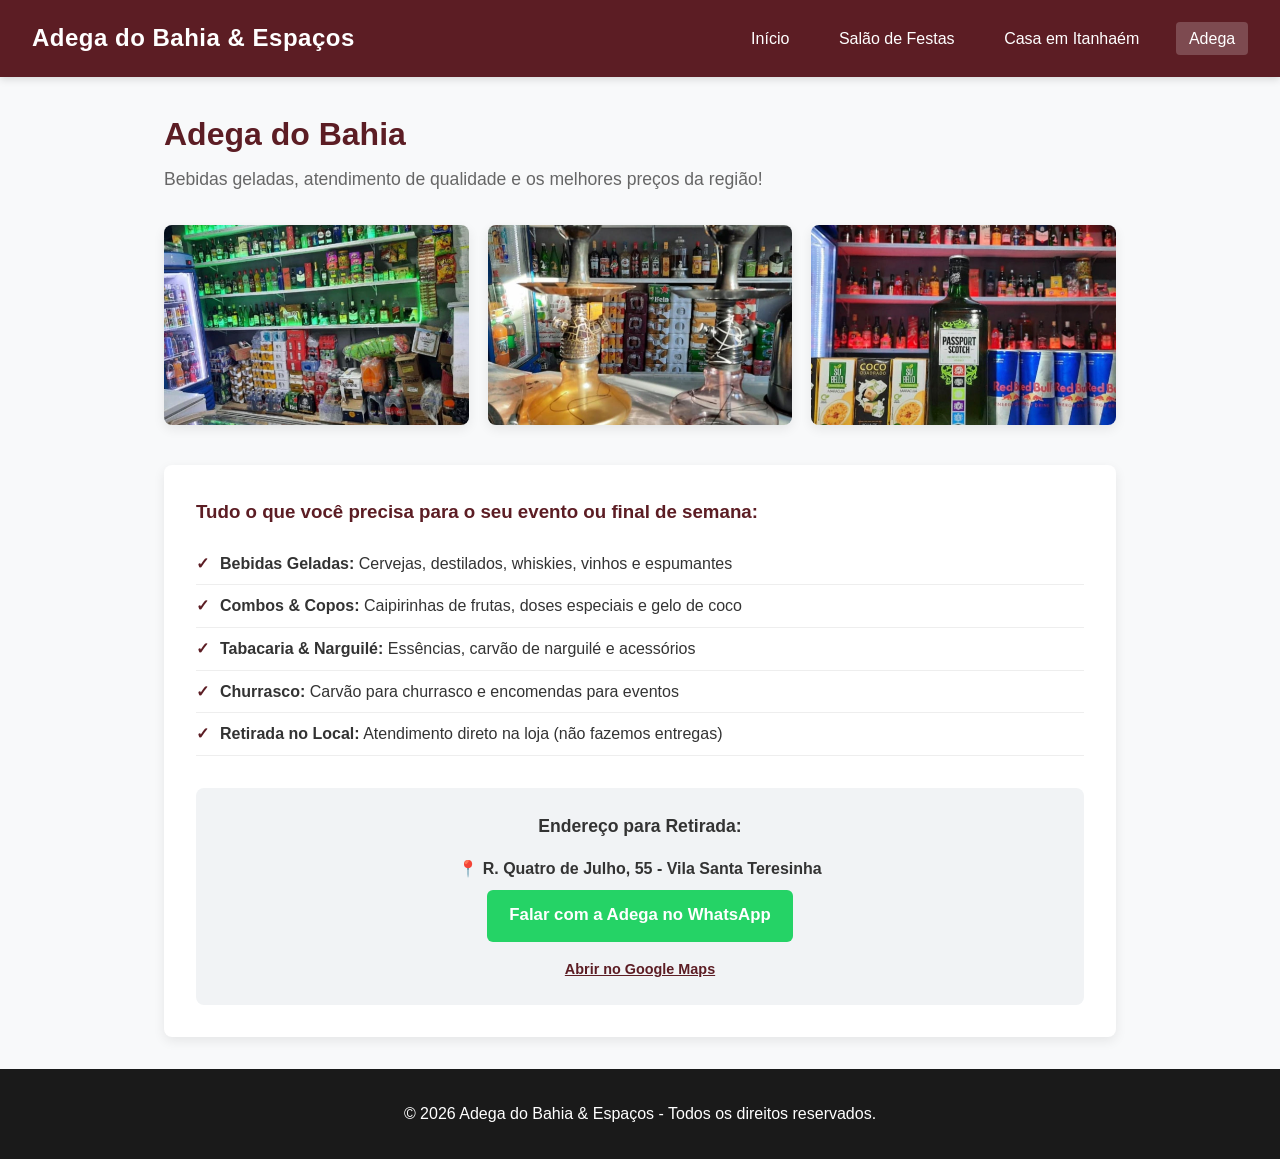
==== adega.html @ 22801fde "Projeto Apresentável, só falta algumas finalizações" ====
<!DOCTYPE html>
<html lang="pt-BR">

<head>
  <meta charset="UTF-8">
  <meta name="viewport" content="width=device-width, initial-scale=1.0">
  <title>Adega do Bahia | Vinhos e Bebidas</title>
  <link rel="shortcut icon" href="imagens/favicon.jpeg" type="image/x-icon">
  <link rel="stylesheet" href="style.css">
  <link rel="stylesheet" href="responsividade.css">
</head>

<body>

  <header>
    <div class="logo">
      <h1>Adega do Bahia & Espaços</h1>
    </div>
    <nav>
      <ul>
        <li><a href="index.html">Início</a></li>
        <li><a href="salao.html">Salão de Festas</a></li>
        <li><a href="praia.html">Casa em Itanhaém</a></li>
        <li><a href="adega.html" class="active">Adega</a></li>
      </ul>
    </nav>
  </header>

  <main class="conteudo-pagina">
  <h2>Adega do Bahia</h2>
  <p class="subtitulo">Bebidas geladas, atendimento de qualidade e os melhores preços da região!</p>

  <!-- Galeria de Fotos / Encarte -->
  <section class="galeria">
      <img src="imagens/imagem-daadega.jpeg" alt="Interior da adega">
      <img src="imagens/imagem-narguile.jpeg" alt="Garrafas de vinho">
      <img src="imagens/imagem-combo.jpeg" alt="Kits de bebidas">
    </section>

  <section class="detalhes">
    <h3>Tudo o que você precisa para o seu evento ou final de semana:</h3>
    <ul>
      <li><strong>Bebidas Geladas:</strong> Cervejas, destilados, whiskies, vinhos e espumantes</li>
      <li><strong>Combos & Copos:</strong> Caipirinhas de frutas, doses especiais e gelo de coco</li>
      <li><strong>Tabacaria & Narguilé:</strong> Essências, carvão de narguilé e acessórios</li>
      <li><strong>Churrasco:</strong> Carvão para churrasco e encomendas para eventos</li>
      <li><strong>Retirada no Local:</strong> Atendimento direto na loja (não fazemos entregas)</li>
    </ul>

    <div class="cta-box">
      <h3>Endereço para Retirada:</h3>
      <p style="font-weight: bold; margin-bottom: 0.5rem;">📍 R. Quatro de Julho, 55 - Vila Santa Teresinha</p>
      <a href="https://wa.me/5511970519161?text=Olá!+Gostaria+de+consultar+os+produtos+disponíveis+na+Adega" target="_blank" class="btn btn-whats">Falar com a Adega no WhatsApp</a>
      <p style="margin-top: 1rem; font-size: 0.9rem;">
        <a href="https://maps.google.com/?q=Rua+Quatro+de+Julho+55+Vila+Santa+Teresinha" target="_blank" style="color: var(--primary-color); font-weight: bold;">Abrir no Google Maps</a>
      </p>
    </div>
  </section>
</main>

  <footer>
    <p>&copy; 2026 Adega do Bahia & Espaços - Todos os direitos reservados.</p>
  </footer>

  <script src="script.js"></script>

</body>

</html>
---- style.css ----
/* ==========================================================================
   1. CONFIGURAÇÕES GERAIS E VARIÁVEIS
   ========================================================================== */
* {
  margin: 0;
  padding: 0;
  box-sizing: border-box;
  font-family: 'Segoe UI', Roboto, Helvetica, Arial, sans-serif;
}

:root {
  --primary-color: #5c1d24;      /* Tom de vinho elegante */
  --primary-hover: #401318;
  --secondary-color: #25d366;    /* Verde WhatsApp */
  --secondary-hover: #1ebc57;
  --bg-color: #f8f9fa;
  --card-bg: #ffffff;
  --text-color: #333333;
  --text-muted: #666666;
  --border-radius: 8px;
  --shadow: 0 4px 12px rgba(0, 0, 0, 0.08);
}

body {
  background-color: var(--bg-color);
  color: var(--text-color);
  line-height: 1.6;
  display: flex;
  flex-direction: column;
  min-height: 100vh;
}

/* ==========================================================================
   2. CABEÇALHO E NAVEGAÇÃO
   ========================================================================== */
header {
  background-color: var(--primary-color);
  color: #ffffff;
  padding: 1.2rem 2rem;
  display: flex;
  justify-content: space-between;
  align-items: center;
  box-shadow: 0 2px 8px rgba(0,0,0,0.15);
}

header .logo h1 {
  font-size: 1.5rem;
  font-weight: 700;
  letter-spacing: 0.5px;
}

nav ul {
  display: flex;
  list-style: none;
  gap: 1.5rem;
}

nav a {
  color: #ffffff;
  text-decoration: none;
  font-weight: 500;
  padding: 0.5rem 0.8rem;
  border-radius: 4px;
  transition: background-color 0.3s ease;
}

nav a:hover,
nav a.active {
  background-color: rgba(255, 255, 255, 0.2);
}

/* Banner Mosaico Dividido em 3 */
.hero-mosaico {
  position: relative;
  display: flex;
  height: 450px;
  width: 100%;
  overflow: hidden;
}

.mosaico-item {
  flex: 1;
  background-size: cover;
  background-position: center;
  position: relative;
  transition: flex 0.5s ease;
  filter: brightness(0.75);
}

.mosaico-item:hover {
  flex: 1.3;
  filter: brightness(0.9);
}

.mosaico-item span {
  position: absolute;
  bottom: 20px;
  left: 50%;
  transform: translateX(-50%);
  color: #ffffff;
  font-weight: bold;
  background-color: rgba(0, 0, 0, 0.6);
  padding: 6px 14px;
  border-radius: 20px;
  font-size: 0.9rem;
  white-space: nowrap;
}

.hero-overlay {
  position: absolute;
  top: 50%;
  left: 50%;
  transform: translate(-50%, -50%);
  text-align: center;
  color: #ffffff;
  pointer-events: none;
  z-index: 2;
  text-shadow: 0 2px 8px rgba(0,0,0,0.8);
  width: 90%;
}

.hero-overlay h2 {
  font-size: 2.2rem;
  margin-bottom: 0.5rem;
}

.hero-overlay p {
  font-size: 1.1rem;
}

/* ==========================================================================
   4. GRID DE CARTÕES (HOME)
   ========================================================================== */
.servicos-grid {
  display: grid;
  grid-template-columns: repeat(auto-fit, minmax(280px, 1fr));
  gap: 2rem;
  max-width: 1100px;
  margin: 0 auto 3rem auto;
  padding: 0 1.5rem;
  width: 100%;
}

.card {
  background-color: var(--card-bg);
  border-radius: var(--border-radius);
  overflow: hidden;
  box-shadow: var(--shadow);
  display: flex;
  flex-direction: column;
  transition: transform 0.3s ease, box-shadow 0.3s ease;
}

.card:hover {
  transform: translateY(-5px);
  box-shadow: 0 8px 20px rgba(0, 0, 0, 0.12);
}

.card img {
  width: 100%;
  height: 200px;
  object-fit: cover;
}

.card h3 {
  font-size: 1.3rem;
  padding: 1.2rem 1.2rem 0.5rem 1.2rem;
  color: var(--primary-color);
}

.card p {
  padding: 0 1.2rem 1.5rem 1.2rem;
  color: var(--text-muted);
  font-size: 0.95rem;
  flex-grow: 1;
}

/* ==========================================================================
   5. PÁGINAS INTERNAS (SALAO, PRAIA, ADEGA)
   ========================================================================== */
.conteudo-pagina {
  max-width: 1000px;
  margin: 2rem auto;
  padding: 0 1.5rem;
  width: 100%;
}

.conteudo-pagina h2 {
  font-size: 2rem;
  color: var(--primary-color);
  margin-bottom: 0.3rem;
}

.subtitulo {
  color: var(--text-muted);
  font-size: 1.1rem;
  margin-bottom: 2rem;
}

/* Galeria de Fotos */
.galeria {
  display: grid;
  grid-template-columns: repeat(auto-fit, minmax(250px, 1fr));
  gap: 1.2rem;
  margin-bottom: 2.5rem;
}

.galeria img {
  width: 100%;
  height: 200px;
  object-fit: cover;
  border-radius: var(--border-radius);
  box-shadow: var(--shadow);
}

/* Lista de Detalhes */
.detalhes {
  background-color: var(--card-bg);
  padding: 2rem;
  border-radius: var(--border-radius);
  box-shadow: var(--shadow);
}

.detalhes h3 {
  margin-bottom: 1rem;
  color: var(--primary-color);
}

.detalhes ul {
  list-style: none;
  margin-bottom: 2rem;
}

.detalhes li {
  padding: 0.5rem 0;
  border-bottom: 1px solid #eeeeee;
  position: relative;
  padding-left: 1.5rem;
}

.detalhes li::before {
  content: "✓";
  position: absolute;
  left: 0;
  color: var(--primary-color);
  font-weight: bold;
}

/* Caixas de Chamada (CTA) */
.cta-box {
  background-color: #f1f3f5;
  padding: 1.5rem;
  border-radius: var(--border-radius);
  text-align: center;
  margin-top: 1.5rem;
}

.cta-box h3 {
  font-size: 1.1rem;
  margin-bottom: 1rem;
  color: var(--text-color);
}

/* ==========================================================================
   6. BOTÕES
   ========================================================================== */
.btn {
  display: inline-block;
  padding: 0.8rem 1.4rem;
  background-color: var(--primary-color);
  color: #ffffff;
  text-decoration: none;
  font-weight: 600;
  border-radius: 6px;
  text-align: center;
  transition: background-color 0.3s ease;
  margin: 0 1.2rem 1.2rem 1.2rem;
}

.btn:hover {
  background-color: var(--primary-hover);
}

.btn-whats {
  background-color: var(--secondary-color);
  margin: 0;
  font-size: 1.05rem;
}

.btn-whats:hover {
  background-color: var(--secondary-hover);
}

/* ==========================================================================
   7. RODAPÉ
   ========================================================================== */
footer {
  margin-top: auto;
  background-color: #1a1a1a;
  color: #ffffff;
  text-align: center;
  padding: 2rem 1.5rem;
  display: flex;
  flex-direction: column;
  align-items: center;
  gap: 1rem;
}

.whatsapp-btn {
  background-color: var(--secondary-color);
  color: #ffffff;
  padding: 0.7rem 1.5rem;
  text-decoration: none;
  font-weight: 600;
  border-radius: 20px;
  transition: background-color 0.3s ease;
}

.whatsapp-btn:hover {
  background-color: var(--secondary-hover);
}
---- responsividade.css ----
/* ==========================================================================
   AJUSTES RESPONSIVOS (CELULARES E TABLETS)
   ========================================================================== */

/* Tablets e Celulares Maiores (até 768px) */
@media (max-width: 768px) {
  header {
    flex-direction: column;
    gap: 1rem;
    text-align: center;
    padding: 1rem;
  }

  nav ul {
    gap: 0.5rem;
    flex-wrap: wrap;
    justify-content: center;
  }

  nav a {
    font-size: 0.95rem;
    padding: 0.4rem 0.6rem;
  }

  .hero {
    padding: 2.5rem 1rem;
  }

  .hero h2 {
    font-size: 1.6rem;
  }

  .hero p {
    font-size: 0.95rem;
  }

  .conteudo-pagina h2 {
    font-size: 1.6rem;
  }

  .subtitulo {
    font-size: 1rem;
  }

  .detalhes {
    padding: 1.2rem;
  }

/* Base Desktop */
.hero-mosaico {
  position: relative;
  display: flex;
  height: 420px;
  width: 100%;
  overflow: hidden;
}

.mosaico-item {
  flex: 1;
  background-size: cover;
  background-position: center;
  position: relative;
  transition: flex 0.5s ease;
  filter: brightness(0.7);
}

.mosaico-item:hover {
  flex: 1.4;
  filter: brightness(0.85);
}

.mosaico-item span {
  position: absolute;
  bottom: 25px;
  left: 50%;
  transform: translateX(-50%);
  color: #fff;
  font-weight: 600;
  background-color: rgba(0, 0, 0, 0.65);
  padding: 6px 16px;
  border-radius: 20px;
  font-size: 0.85rem;
  white-space: nowrap;
}

.hero-overlay {
  position: absolute;
  top: 50%;
  left: 50%;
  transform: translate(-50%, -50%);
  text-align: center;
  color: #ffffff;
  pointer-events: none;
  z-index: 2;
  text-shadow: 0 2px 10px rgba(0,0,0,0.85);
  width: 85%;
}

.hero-overlay h2 {
  font-size: 2.2rem;
  margin-bottom: 0.5rem;
}

.hero-overlay p {
  font-size: 1.1rem;
}

  .hero-mosaico {
    height: 320px;
    flex-direction: row;
    overflow-x: auto;
    scroll-snap-type: x mandatory;
    scroll-behavior: smooth;
    -webkit-overflow-scrolling: touch;
  }

  .mosaico-item {
    flex: 0 0 100%; /* Cada imagem ocupa 100% da tela no celular */
    width: 100%;
    height: 100%;
    scroll-snap-align: start;
    filter: brightness(0.65); /* Mantém o fundo escuro para destacar o texto */
  }

  .hero-overlay {
    width: 90%;
  }

  .hero-overlay h2 {
    font-size: 1.6rem;
  }

  .hero-overlay p {
    font-size: 0.95rem;
  }

  .mosaico-item span {
    bottom: 15px;
    font-size: 0.75rem;
  }
}


/* Celulares Pequenos (até 480px) */
@media (max-width: 480px) {
  header .logo h1 {
    font-size: 1.2rem;
  }

  .servicos-grid {
    grid-template-columns: 1fr;
    padding: 0 1rem;
  }

  .galeria {
    grid-template-columns: 1fr;
  }

  .btn {
    display: block;
    margin: 0 1rem 1rem 1rem;
  }

  .btn-whats {
    margin: 0;
    width: 100%;
  }

  footer {
    padding: 1.5rem 1rem;
    font-size: 0.9rem;
  }
}
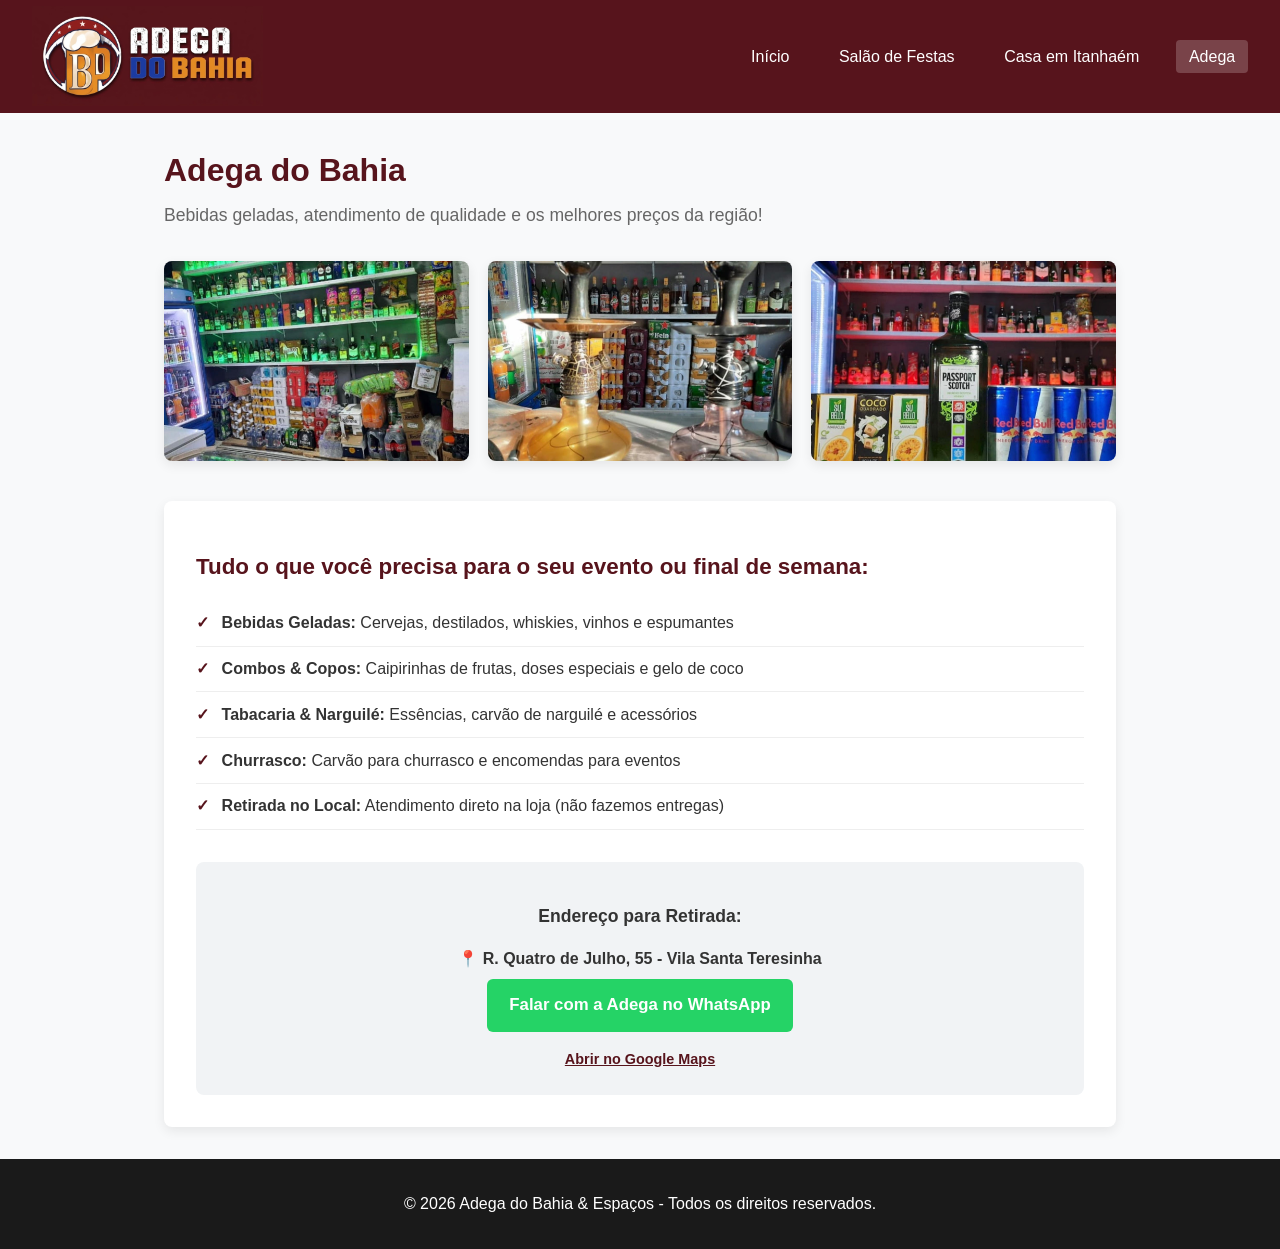
==== commit 59c268f0: "Ajustes Finais" ====
--- a/adega.html
+++ b/adega.html
@@ -4,20 +4,58 @@
 <head>
   <meta charset="UTF-8">
   <meta name="viewport" content="width=device-width, initial-scale=1.0">
-  <title>Adega do Bahia | Vinhos e Bebidas</title>
+  
+  <!-- SEO Básico -->
+  <title>Adega do Bahia na Vila Santa Teresinha | Bebidas Geladas, Tabacaria e Vinhos</title>
+  <meta name="description" content="Adega na Vila Santa Teresinha: cervejas geladas, destilados, whiskies, vinhos, tabacaria, narguilé e carvão. Atendimento local na Rua Quatro de Julho, 55.">
+  <meta name="robots" content="index, follow">
+  <link rel="canonical" href="https://rafaelsil1.github.io/adegadobahia-landing-page/adega.html">
+
+  <!-- Favicon -->
   <link rel="shortcut icon" href="imagens/favicon.jpeg" type="image/x-icon">
+
+  <!-- Open Graph / Redes Sociais e WhatsApp -->
+  <meta property="og:type" content="website">
+  <meta property="og:title" content="Adega do Bahia | Bebidas Geladas e Tabacaria na Vila Santa Teresinha">
+  <meta property="og:description" content="Bebidas geladas, combos, essências de narguilé e itens para churrasco. Venha conferir na Vila Santa Teresinha!">
+  <meta property="og:image" content="imagens/imagem-daadega.jpeg">
+  <meta property="og:locale" content="pt_BR">
+
+  <!-- Font Awesome & CSS -->
+  <link rel="stylesheet" href="https://cdnjs.cloudflare.com/ajax/libs/font-awesome/6.5.1/css/all.min.css">
   <link rel="stylesheet" href="style.css">
   <link rel="stylesheet" href="responsividade.css">
 </head>
 
 <body>
 
+  <!-- Cabeçalho e Navegação -->
   <header>
     <div class="logo">
-      <h1>Adega do Bahia & Espaços</h1>
+      <a href="index.html">
+        <img src="imagens/logo.jpg" alt="Logo Adega do Bahia & Espaços" class="logo-desktop">
+        <img src="imagens/logo-versao-mobile.jpg" alt="Logo Adega do Bahia & Espaços" class="logo-mobile">
+      </a>
     </div>
-    <nav>
+
+    <!-- Navegação Desktop -->
+    <nav class="nav-desktop" aria-label="Navegação Principal">
       <ul>
+        <li><a href="index.html">Início</a></li>
+        <li><a href="salao.html">Salão de Festas</a></li>
+        <li><a href="praia.html">Casa em Itanhaém</a></li>
+        <li><a href="adega.html" class="active">Adega</a></li>
+      </ul>
+    </nav>
+
+    <!-- Botão Menu Mobile -->
+    <button class="menu-btn" id="menu-btn" aria-label="Abrir menu de navegação" aria-expanded="false" aria-controls="nav-menu">
+      <i class="fa-solid fa-bars" aria-hidden="true"></i>
+    </button>
+
+    <!-- Menu Mobile -->
+    <nav class="nav-menu" id="nav-menu" aria-label="Navegação Mobile">
+      <ul class="ul-list2">
         <li><a href="index.html">Início</a></li>
         <li><a href="salao.html">Salão de Festas</a></li>
         <li><a href="praia.html">Casa em Itanhaém</a></li>
@@ -26,43 +64,47 @@
     </nav>
   </header>
 
-  <main class="conteudo-pagina">
-  <h2>Adega do Bahia</h2>
-  <p class="subtitulo">Bebidas geladas, atendimento de qualidade e os melhores preços da região!</p>
+  <!-- Conteúdo Principal -->
+  <main class="conteudo-pagina" id="conteudo-principal">
+    <h1>Adega do Bahia</h1>
+    <p class="subtitulo">Bebidas geladas, atendimento de qualidade e os melhores preços da região!</p>
 
-  <!-- Galeria de Fotos / Encarte -->
-  <section class="galeria">
-      <img src="imagens/imagem-daadega.jpeg" alt="Interior da adega">
-      <img src="imagens/imagem-narguile.jpeg" alt="Garrafas de vinho">
-      <img src="imagens/imagem-combo.jpeg" alt="Kits de bebidas">
+    <!-- Galeria de Fotos / Encarte -->
+    <section class="galerya" aria-label="Fotos do espaço e produtos da adega">
+      <img src="imagens/imagem-daadega.jpeg" alt="Atendimento e interior da Adega do Bahia na Vila Santa Teresinha">
+      <img src="imagens/imagem-narguile.jpeg" alt="Produtos de tabacaria, essências e acessórios de narguilé">
+      <img src="imagens/imagem-combo.jpeg" alt="Combos de bebidas geladas e doses especiais">
     </section>
 
-  <section class="detalhes">
-    <h3>Tudo o que você precisa para o seu evento ou final de semana:</h3>
-    <ul>
-      <li><strong>Bebidas Geladas:</strong> Cervejas, destilados, whiskies, vinhos e espumantes</li>
-      <li><strong>Combos & Copos:</strong> Caipirinhas de frutas, doses especiais e gelo de coco</li>
-      <li><strong>Tabacaria & Narguilé:</strong> Essências, carvão de narguilé e acessórios</li>
-      <li><strong>Churrasco:</strong> Carvão para churrasco e encomendas para eventos</li>
-      <li><strong>Retirada no Local:</strong> Atendimento direto na loja (não fazemos entregas)</li>
-    </ul>
+    <!-- Detalhes dos Produtos e Serviços -->
+    <section class="detalhes" aria-label="Variedade de produtos da adega">
+      <h2>Tudo o que você precisa para o seu evento ou final de semana:</h2>
+      <ul>
+        <li><strong>Bebidas Geladas:</strong> Cervejas, destilados, whiskies, vinhos e espumantes</li>
+        <li><strong>Combos & Copos:</strong> Caipirinhas de frutas, doses especiais e gelo de coco</li>
+        <li><strong>Tabacaria & Narguilé:</strong> Essências, carvão de narguilé e acessórios</li>
+        <li><strong>Churrasco:</strong> Carvão para churrasco e encomendas para eventos</li>
+        <li><strong>Retirada no Local:</strong> Atendimento direto na loja (não fazemos entregas)</li>
+      </ul>
 
-    <div class="cta-box">
-      <h3>Endereço para Retirada:</h3>
-      <p style="font-weight: bold; margin-bottom: 0.5rem;">📍 R. Quatro de Julho, 55 - Vila Santa Teresinha</p>
-      <a href="https://wa.me/5511970519161?text=Olá!+Gostaria+de+consultar+os+produtos+disponíveis+na+Adega" target="_blank" class="btn btn-whats">Falar com a Adega no WhatsApp</a>
-      <p style="margin-top: 1rem; font-size: 0.9rem;">
-        <a href="https://maps.google.com/?q=Rua+Quatro+de+Julho+55+Vila+Santa+Teresinha" target="_blank" style="color: var(--primary-color); font-weight: bold;">Abrir no Google Maps</a>
-      </p>
-    </div>
-  </section>
-</main>
+      <!-- Localização e Contato -->
+      <div class="cta-box">
+        <h2>Endereço para Retirada:</h2>
+        <p style="font-weight: bold; margin-bottom: 0.5rem;">📍 R. Quatro de Julho, 55 - Vila Santa Teresinha</p>
+        <a href="https://wa.me/5511970519161?text=Olá!+Gostaria+de+consultar+os+produtos+disponíveis+na+Adega" target="_blank" rel="noopener noreferrer" class="btn btn-whats">Falar com a Adega no WhatsApp</a>
+        <p style="margin-top: 1rem; font-size: 0.9rem;">
+          <a href="https://maps.google.com/?q=Rua+Quatro+de+Julho+55+Vila+Santa+Teresinha" target="_blank" rel="noopener noreferrer" style="color: var(--primary-color); font-weight: bold;">Abrir no Google Maps</a>
+        </p>
+      </div>
+    </section>
+  </main>
 
+  <!-- Rodapé -->
   <footer>
     <p>&copy; 2026 Adega do Bahia & Espaços - Todos os direitos reservados.</p>
   </footer>
 
-  <script src="script.js"></script>
+  <script src="javascript.js"></script>
 
 </body>
 
--- a/style.css
+++ b/style.css
@@ -1,6 +1,10 @@
 /* ==========================================================================
    1. CONFIGURAÇÕES GERAIS E VARIÁVEIS
    ========================================================================== */
+html {
+  scroll-behavior: smooth;
+}
+
 * {
   margin: 0;
   padding: 0;
@@ -9,9 +13,9 @@
 }
 
 :root {
-  --primary-color: #5c1d24;      /* Tom de vinho elegante */
+  --primary-color: #57141c;     /* Tom de vinho elegante */
   --primary-hover: #401318;
-  --secondary-color: #25d366;    /* Verde WhatsApp */
+  --secondary-color: #25d366;   /* Verde WhatsApp */
   --secondary-hover: #1ebc57;
   --bg-color: #f8f9fa;
   --card-bg: #ffffff;
@@ -30,23 +34,50 @@
   min-height: 100vh;
 }
 
+/* Classe utilitária de acessibilidade e SEO (H1 oculto) */
+.sr-only {
+  position: absolute !important;
+  width: 1px !important;
+  height: 1px !important;
+  padding: 0 !important;
+  margin: -1px !important;
+  overflow: hidden !important;
+  clip: rect(0, 0, 0, 0) !important;
+  white-space: nowrap !important;
+  border: 0 !important;
+}
+
 /* ==========================================================================
    2. CABEÇALHO E NAVEGAÇÃO
    ========================================================================== */
 header {
   background-color: var(--primary-color);
-  color: #ffffff;
-  padding: 1.2rem 2rem;
+  padding: 0.4rem 2rem;
   display: flex;
   justify-content: space-between;
   align-items: center;
-  box-shadow: 0 2px 8px rgba(0,0,0,0.15);
-}
-
-header .logo h1 {
-  font-size: 1.5rem;
-  font-weight: 700;
-  letter-spacing: 0.5px;
+  position: relative;
+  z-index: 10;
+}
+
+.logo a {
+  display: flex;
+  align-items: center;
+  text-decoration: none;
+}
+
+.logo-desktop {
+  display: block;
+  height: 100px;
+  width: auto;
+  object-fit: contain;
+}
+
+.logo-mobile {
+  display: none;
+  height: 60px;
+  width: auto;
+  object-fit: contain;
 }
 
 nav ul {
@@ -69,13 +100,35 @@
   background-color: rgba(255, 255, 255, 0.2);
 }
 
-/* Banner Mosaico Dividido em 3 */
+/* Botões do Menu Mobile (padrão oculto no desktop) */
+.nav-menu {
+  display: none;
+}
+
+.menu-btn {
+  cursor: pointer;
+  display: none;
+  background: none;
+  border: none;
+  padding: 0.5rem;
+}
+
+.menu-btn i {
+  color: #ffffff;
+  font-size: 1.8rem;
+}
+
+/* ==========================================================================
+   3. BANNER PRINCIPAL (HERO MOSAICO)
+   ========================================================================== */
 .hero-mosaico {
   position: relative;
   display: flex;
   height: 450px;
   width: 100%;
   overflow: hidden;
+  user-select: none;
+  -webkit-user-drag: none;
 }
 
 .mosaico-item {
@@ -83,8 +136,9 @@
   background-size: cover;
   background-position: center;
   position: relative;
-  transition: flex 0.5s ease;
+  transition: flex 0.5s ease, filter 0.5s ease;
   filter: brightness(0.75);
+  will-change: flex;
 }
 
 .mosaico-item:hover {
@@ -99,8 +153,8 @@
   transform: translateX(-50%);
   color: #ffffff;
   font-weight: bold;
-  background-color: rgba(0, 0, 0, 0.6);
-  padding: 6px 14px;
+  background-color: rgba(0, 0, 0, 0.65);
+  padding: 6px 16px;
   border-radius: 20px;
   font-size: 0.9rem;
   white-space: nowrap;
@@ -115,13 +169,14 @@
   color: #ffffff;
   pointer-events: none;
   z-index: 2;
-  text-shadow: 0 2px 8px rgba(0,0,0,0.8);
+  text-shadow: 0 2px 8px rgba(0, 0, 0, 0.8);
   width: 90%;
 }
 
 .hero-overlay h2 {
   font-size: 2.2rem;
   margin-bottom: 0.5rem;
+  font-weight: 700;
 }
 
 .hero-overlay p {
@@ -129,14 +184,14 @@
 }
 
 /* ==========================================================================
-   4. GRID DE CARTÕES (HOME)
+   4. GRID DE CARTÕES (INÍCIO)
    ========================================================================== */
 .servicos-grid {
   display: grid;
   grid-template-columns: repeat(auto-fit, minmax(280px, 1fr));
   gap: 2rem;
   max-width: 1100px;
-  margin: 0 auto 3rem auto;
+  margin: 2.5rem auto 3rem auto;
   padding: 0 1.5rem;
   width: 100%;
 }
@@ -149,6 +204,7 @@
   display: flex;
   flex-direction: column;
   transition: transform 0.3s ease, box-shadow 0.3s ease;
+  will-change: transform;
 }
 
 .card:hover {
@@ -185,6 +241,7 @@
   width: 100%;
 }
 
+.conteudo-pagina h1,
 .conteudo-pagina h2 {
   font-size: 2rem;
   color: var(--primary-color);
@@ -197,15 +254,76 @@
   margin-bottom: 2rem;
 }
 
-/* Galeria de Fotos */
+/* Slider / Carrossel de Fotos */
 .galeria {
+  display: flex;
+  align-items: center;
+  justify-content: center;
+  gap: 1.2rem;
+  margin-bottom: 2rem;
+  touch-action: pan-y;
+}
+
+.galeria img {
+  display: none;
+  width: 280px;
+  height: 200px;
+  object-fit: cover;
+  border-radius: 12px;
+  box-shadow: 0 4px 15px rgba(0, 0, 0, 0.15);
+  opacity: 0;
+  transform: scale(0.95);
+  transition: opacity 0.5s ease, transform 0.5s ease;
+  will-change: opacity, transform;
+}
+
+.galeria img.ativa {
+  display: block;
+  opacity: 1;
+  transform: scale(1);
+}
+
+/* Botões de Navegação do Carrossel */
+#prev,
+#next {
+  width: 48px;
+  height: 48px;
+  border-radius: 50%;
+  border: none;
+  background-color: var(--primary-color);
+  color: #ffffff;
+  font-size: 1.2rem;
+  font-weight: bold;
+  cursor: pointer;
+  display: flex;
+  align-items: center;
+  justify-content: center;
+  box-shadow: 0 4px 10px rgba(87, 20, 28, 0.3);
+  transition: all 0.3s ease;
+  will-change: transform;
+}
+
+#prev:hover,
+#next:hover {
+  background-color: var(--primary-hover);
+  transform: translateY(-3px);
+  box-shadow: 0 6px 14px rgba(64, 19, 24, 0.4);
+}
+
+#prev:active,
+#next:active {
+  transform: translateY(0) scale(0.95);
+}
+
+/* Galeria em Grade (Salão e Adega) */
+.galerya {
   display: grid;
   grid-template-columns: repeat(auto-fit, minmax(250px, 1fr));
   gap: 1.2rem;
   margin-bottom: 2.5rem;
 }
 
-.galeria img {
+.galerya img {
   width: 100%;
   height: 200px;
   object-fit: cover;
@@ -213,7 +331,7 @@
   box-shadow: var(--shadow);
 }
 
-/* Lista de Detalhes */
+/* Bloco de Detalhes */
 .detalhes {
   background-color: var(--card-bg);
   padding: 2rem;
@@ -221,9 +339,12 @@
   box-shadow: var(--shadow);
 }
 
+.detalhes h2,
 .detalhes h3 {
+  margin-top: 1rem;
   margin-bottom: 1rem;
   color: var(--primary-color);
+  font-size: 1.4rem;
 }
 
 .detalhes ul {
@@ -232,10 +353,10 @@
 }
 
 .detalhes li {
-  padding: 0.5rem 0;
+  padding: 0.6rem 0;
   border-bottom: 1px solid #eeeeee;
   position: relative;
-  padding-left: 1.5rem;
+  padding-left: 1.6rem;
 }
 
 .detalhes li::before {
@@ -246,15 +367,16 @@
   font-weight: bold;
 }
 
-/* Caixas de Chamada (CTA) */
+/* Caixas de Chamada para Ação (CTA) */
 .cta-box {
   background-color: #f1f3f5;
   padding: 1.5rem;
   border-radius: var(--border-radius);
   text-align: center;
-  margin-top: 1.5rem;
-}
-
+  margin-top: 1.8rem;
+}
+
+.cta-box h2,
 .cta-box h3 {
   font-size: 1.1rem;
   margin-bottom: 1rem;
@@ -273,7 +395,7 @@
   font-weight: 600;
   border-radius: 6px;
   text-align: center;
-  transition: background-color 0.3s ease;
+  transition: background-color 0.3s ease, transform 0.2s ease;
   margin: 0 1.2rem 1.2rem 1.2rem;
 }
 
@@ -318,5 +440,4 @@
 
 .whatsapp-btn:hover {
   background-color: var(--secondary-hover);
-}
-
+}
--- a/responsividade.css
+++ b/responsividade.css
@@ -2,111 +2,119 @@
    AJUSTES RESPONSIVOS (CELULARES E TABLETS)
    ========================================================================== */
 
-/* Tablets e Celulares Maiores (até 768px) */
+/* --------------------------------------------------------------------------
+   1. TABLETS E CELULARES MAIORES (Até 768px)
+   -------------------------------------------------------------------------- */
 @media (max-width: 768px) {
+  
+  /* Header e Navegação Mobile */
   header {
+    display: flex;
+    flex-direction: row;
+    justify-content: space-between;
+    align-items: center;
+    padding: 0.8rem 1rem;
+    position: sticky;
+    top: 0;
+    z-index: 999;
+    width: 100%;
+    background-color: var(--primary-color);
+  }
+
+  .logo-desktop {
+    display: none;
+  }
+
+  .logo-mobile {
+    display: block;
+    height: 50px;
+    width: auto;
+  }
+
+  .nav-desktop {
+    display: none;
+  }
+
+  .menu-btn {
+    display: flex;
+    align-items: center;
+    justify-content: center;
+    position: relative;
+    z-index: 10;
+  }
+
+  /* Gaveta do Menu Hambúrguer Dropdown */
+  .nav-menu {
+    display: flex;
+    position: absolute;
+    top: 100%;
+    left: 0;
+    width: 100%;
+    height: auto;
+    border-top: 1px solid rgba(255, 255, 255, 0.15);
+    background-color: var(--primary-color);
+    z-index: 5;
+    box-shadow: 0 8px 16px rgba(0, 0, 0, 0.2);
+
+    /* Estado Inicial: Oculto para cima */
+    opacity: 0;
+    visibility: hidden;
+    transform: translateY(-10px);
+    transition: all 0.3s ease-in-out;
+    will-change: opacity, transform, visibility;
+  }
+
+  /* Estado Ativo do Menu (Acionado via JS) */
+  .nav-menu.show {
+    opacity: 1;
+    visibility: visible;
+    transform: translateY(0);
+  }
+
+  .ul-list2 {
+    display: flex;
     flex-direction: column;
-    gap: 1rem;
+    width: 100%;
+    padding: 1.5rem 0;
+    gap: 1.2rem;
+    align-items: center;
+    list-style: none;
+    margin: 0;
+  }
+
+  .ul-list2 a {
+    color: #ffffff;
+    text-decoration: none;
+    font-size: 1.15rem;
+    font-weight: 500;
+    width: 100%;
     text-align: center;
-    padding: 1rem;
-  }
-
-  nav ul {
-    gap: 0.5rem;
-    flex-wrap: wrap;
-    justify-content: center;
-  }
-
-  nav a {
-    font-size: 0.95rem;
-    padding: 0.4rem 0.6rem;
-  }
-
+    padding: 0.4rem 0;
+  }
+
+  /* Textos e Títulos nas Páginas */
   .hero {
     padding: 2.5rem 1rem;
   }
 
-  .hero h2 {
-    font-size: 1.6rem;
-  }
-
-  .hero p {
-    font-size: 0.95rem;
-  }
-
+  .hero h2,
   .conteudo-pagina h2 {
     font-size: 1.6rem;
   }
 
+  .hero p,
   .subtitulo {
-    font-size: 1rem;
+    font-size: 0.95rem;
   }
 
   .detalhes {
     padding: 1.2rem;
   }
 
-/* Base Desktop */
-.hero-mosaico {
-  position: relative;
-  display: flex;
-  height: 420px;
-  width: 100%;
-  overflow: hidden;
-}
-
-.mosaico-item {
-  flex: 1;
-  background-size: cover;
-  background-position: center;
-  position: relative;
-  transition: flex 0.5s ease;
-  filter: brightness(0.7);
-}
-
-.mosaico-item:hover {
-  flex: 1.4;
-  filter: brightness(0.85);
-}
-
-.mosaico-item span {
-  position: absolute;
-  bottom: 25px;
-  left: 50%;
-  transform: translateX(-50%);
-  color: #fff;
-  font-weight: 600;
-  background-color: rgba(0, 0, 0, 0.65);
-  padding: 6px 16px;
-  border-radius: 20px;
-  font-size: 0.85rem;
-  white-space: nowrap;
-}
-
-.hero-overlay {
-  position: absolute;
-  top: 50%;
-  left: 50%;
-  transform: translate(-50%, -50%);
-  text-align: center;
-  color: #ffffff;
-  pointer-events: none;
-  z-index: 2;
-  text-shadow: 0 2px 10px rgba(0,0,0,0.85);
-  width: 85%;
-}
-
-.hero-overlay h2 {
-  font-size: 2.2rem;
-  margin-bottom: 0.5rem;
-}
-
-.hero-overlay p {
-  font-size: 1.1rem;
-}
-
+  /* Mosaico Principal do Banner (Carrossel Horizontal no Celular) */
   .hero-mosaico {
     height: 320px;
+    display: flex;
     flex-direction: row;
     overflow-x: auto;
     scroll-snap-type: x mandatory;
@@ -115,11 +123,22 @@
   }
 
   .mosaico-item {
-    flex: 0 0 100%; /* Cada imagem ocupa 100% da tela no celular */
+    flex: 0 0 100%;
     width: 100%;
     height: 100%;
     scroll-snap-align: start;
-    filter: brightness(0.65); /* Mantém o fundo escuro para destacar o texto */
+    filter: brightness(0.5); /* Mantém fundo escuro para realçar texto */
+    background-size: cover;
+    background-position: center;
+  }
+
+  .mosaico-item span {
+    position: absolute;
+    bottom: 15px;
+    left: 50%;
+    transform: translateX(-50%);
+    font-size: 0.75rem;
+    padding: 4px 12px;
   }
 
   .hero-overlay {
@@ -134,31 +153,68 @@
     font-size: 0.95rem;
   }
 
-  .mosaico-item span {
-    bottom: 15px;
-    font-size: 0.75rem;
+  /* Galeria de Fotos e Navegação Mobile */
+  #prev,
+  #next {
+    display: none; /* Oculta setas no mobile em favor de gestos/indicadores */
+  }
+
+  .galeria {
+    gap: 0;
+    flex-direction: column;
+  }
+
+  .galeria img {
+    width: 100%;
+    max-width: 350px;
+    height: 250px;
+  }
+
+  .ajuste {
+    object-fit: cover;
+    object-position: right;
+  }
+
+  /* Indicadores da Galeria (Bolinhas) */
+  .indicadores {
+    display: flex;
+    justify-content: center;
+    align-items: center;
+    gap: 8px;
+    margin-top: 12px;
+  }
+
+  .dot {
+    width: 10px;
+    height: 10px;
+    background-color: #cccccc;
+    border-radius: 50%;
+    transition: all 0.3s ease;
+    cursor: pointer;
+  }
+
+  .dot.ativo {
+    background-color: var(--primary-color);
+    width: 12px;
+    height: 12px;
   }
 }
 
-
-/* Celulares Pequenos (até 480px) */
+/* --------------------------------------------------------------------------
+   2. CELULARES PEQUENOS (Até 480px)
+   -------------------------------------------------------------------------- */
 @media (max-width: 480px) {
-  header .logo h1 {
-    font-size: 1.2rem;
-  }
-
-  .servicos-grid {
+
+  .servicos-grid,
+  .galerya {
     grid-template-columns: 1fr;
     padding: 0 1rem;
   }
 
-  .galeria {
-    grid-template-columns: 1fr;
-  }
-
   .btn {
     display: block;
-    margin: 0 1rem 1rem 1rem;
+    margin: 0 0 1rem 0;
+    width: 100%;
   }
 
   .btn-whats {
